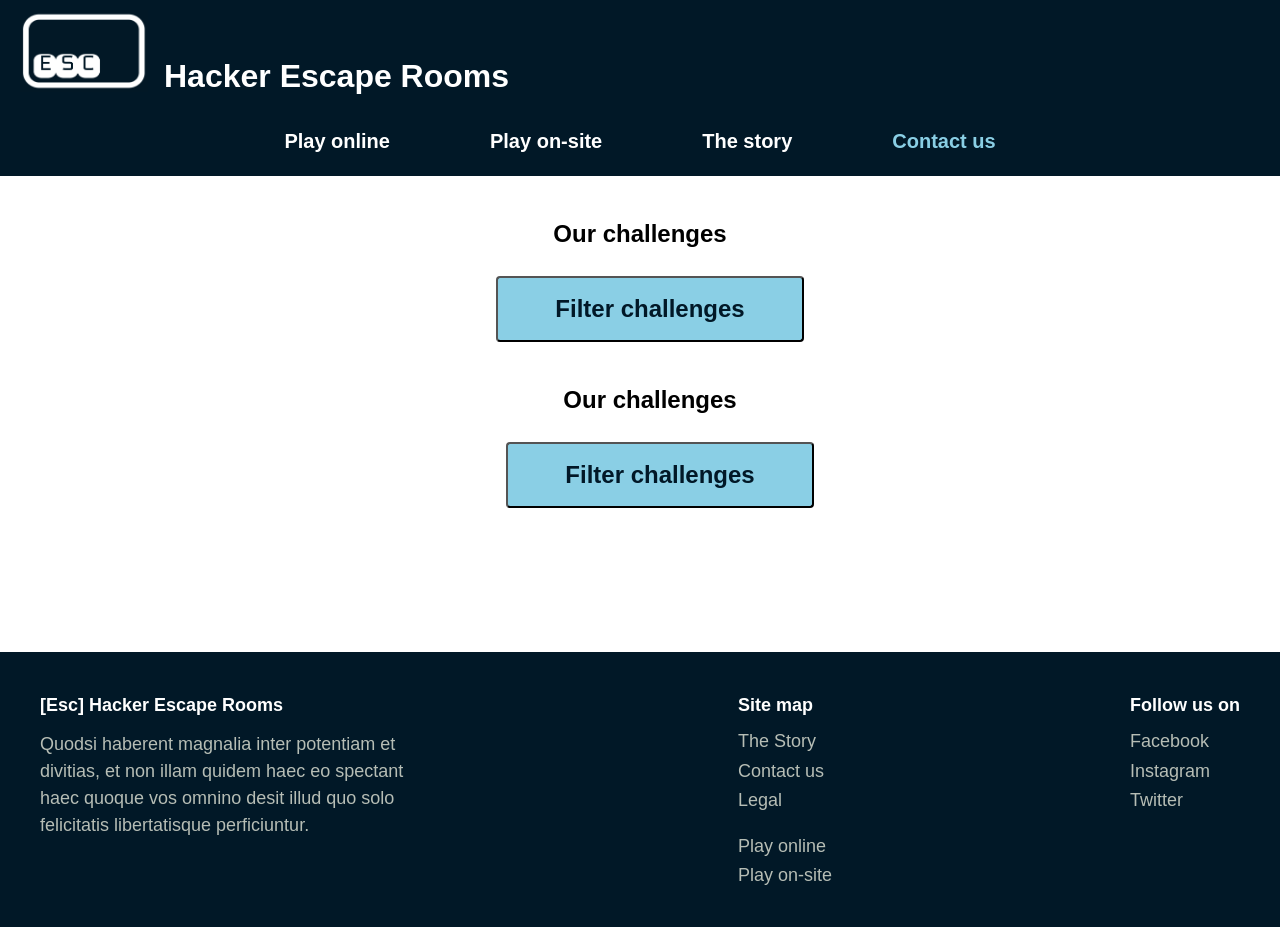
==== challenges.html @ 34f2ceb2 "Merge branch 'main' into samuel-no-matches" ====
<!doctype html>
<html lang="en">
  <head>
    <meta charset="utf-8" />
    <meta name="viewport" content="width=device-width, initial-scale=1" />
    <title>Hacker Escape Rooms - Challenges</title>
    <link rel="stylesheet" href="style.css" />
    <link rel="stylesheet" href="filter.css" />
  </head>
  <body>
    <header class="main-header">
      <div class="header-container">
        <div class="logo-area">
          <img
            src="Images/Esc-logo.png"
            alt=" [ESC] Hacker Escape Rooms Logo"
            class="logo-img"
          />
          <span class="site-title">Hacker Escape Rooms</span>
        </div>

        <button
          id="open-menu-btn"
          class="mobile-menu-btn"
          aria-label="Öppna meny"
        >
          <img src="Images/Menu-botton.png" alt="Menyikon" />
        </button>

        <nav class="main-nav">
          <ul>
            <li><a href="#">Play online</a></li>
            <li><a href="#">Play on-site</a></li>
            <li><a href="#">The story</a></li>
            <li><a href="#">Contact us</a></li>
          </ul>
        </nav>
      </div>

      <div id="mobile-overlay" class="mobile-menu-overlay">
        <div class="mobile-menu-card">
          <button
            id="close-menu-btn"
            class="close-menu-btn"
            aria-label="Stäng meny"
          >
            <img src="Images/Close-menu-button.png" alt="Stäng meny" />
          </button>

          <nav class="mobile-nav">
            <ul>
              <li><a href="#">Play online</a></li>
              <li><a href="#">Play on-site</a></li>
              <li><a href="#">The story</a></li>
              <li><a href="#">Contact us</a></li>
            </ul>
          </nav>
        </div>
      </div>
    </header>

    <main>
      <section class="popular-section">
        <h2 class="section-title">Our challenges</h2>
        <button type="button" id="filter-toggle" class="btn btn-blue">
          Filter challenges
        </button>

        <section class = "popular-section">
            <h2 class = "section-title">Our challenges</h2>
            <button type="button" id="filter-toggle" class="btn btn-blue">Filter challenges</button>

            <div id="filter-panel">
              <input type="checkbox" id="online-checkbox">
              <label for="online-checkbox">Include online challenges</label>

<input type="checkbox" id="onsite-checkbox">
              <label for="onsite-checkbox">Include on-site challenges</label>
              <p>By rating</p>
<span>from</span>
<button type="button" class="star" data-value="1">★</button>
<button type="button" class="star" data-value="2">★</button>
<button type="button" class="star" data-value="3">★</button>
<button type="button" class="star" data-value="4">★</button>
<button type="button" class="star" data-value="5">★</button>

<br>

  <span>to</span>
<button type="button" class="star-to" data-value="1">★</button>
<button type="button" class="star-to" data-value="2">★</button>
<button type="button" class="star-to" data-value="3">★</button>
<button type="button" class="star-to" data-value="4">★</button>
<button type="button" class="star-to" data-value="5">★</button>

<br>
<label for="search -text">Search</label>
<input type="text" id="search-text">

<br>

<p>By tags </p>
<div id="tag-list"></div>

</div>          
            <div id="all-challenges-container" class="challenges-grid"></div>
        </section>

        <div id="all-challenges-container" class="challenges-grid"></div>
      </section>
    </main>

    <footer class="main-footer">
      <div class="footer-container">
        <div class="footer-brand">
          <h4 class="footer-brand-title">[Esc] Hacker Escape Rooms</h4>
          <p>
            Quodsi haberent magnalia inter potentiam et divitias, et non illam
            quidem haec eo spectant haec quoque vos omnino desit illud quo solo
            felicitatis libertatisque perficiuntur.
          </p>
        </div>
        <div class="footer-nav">
          <h4>Site map</h4>
          <ul>
            <li><a href="#">The Story</a></li>
            <li><a href="#">Contact us</a></li>
            <li><a href="#">Legal</a></li>
            <li class="nav-break"><a href="#">Play online</a></li>
            <li><a href="#">Play on-site</a></li>
          </ul>
        </div>
        <div class="footer-social">
          <h4>Follow us on</h4>
          <ul>
            <li><a href="#">Facebook</a></li>
            <li><a href="#">Instagram</a></li>
            <li><a href="#">Twitter</a></li>
          </ul>
        </div>
      </div>
    </footer>

    <!-- Bokningsruta som öppnas när användaren vill boka en challenge -->
    <dialog id="booking-modal" aria-labelledby="booking-title">

        <!-- Knapp för att stänga bokningsrutan -->
        <button type="button" id="close-booking" class="close-booking" aria-label="Close booking">
            &times;
        </button>

        <h2 id="booking-title">Book room (step 1)</h2>

        <!-- Formulär för bokningen -->
        <form id="booking-form">

            <!-- Första steget: användaren väljer datum -->
            <fieldset id="booking-step-1">
                <legend>What date would you like to come?</legend>

                <label for="booking-date">Date</label>
                <input type="date" id="booking-date" required>
                
                <!-- Visar meddelanden om bokningstiderna inte kan hämtas -->
                <p id="booking-error" role="alert" hidden></p>

                <button type="button" id="booking-next">
                    Search available times
                </button>
            </fieldset>
            <fieldset id="booking-step-2" hidden disabled>
    <legend>Your booking details</legend>

    <label for="booking-name">Name</label>
    <input type="text" id="booking-name" name="name" autocomplete="name" required>

    <label for="booking-email">Email</label>
    <input type="email" id="booking-email" name="email" autocomplete="email" required>

    <label for="booking-time">Time</label>
    <select id="booking-time" name="time" required></select>

    <label for="booking-participants">Participants</label>
    <select id="booking-participants" name="participants" required></select>

    <button type="submit">Continue</button>
</fieldset>

        </form>

    </dialog>

    <script src="script.js"></script>
    <script src="challenges.js"></script>
    <script src="booking.js"></script>
    <script src="filter.js"></script>
    <script src="no-matches.js"></script>
</body>
</html>
---- style.css ----
/* Sektion 1: CSS Variabler (ROOT) - Central*/
:root {
    /* Exakta färger från style guide */
    --color-dark-blue: #011827; /* Bakgrund för header, story & footer*/
    --color-mid-blue: #36769D; /* Mellanblå accent */
    --color-light-blue: #8ACFE5; /* Sekundär knapp (On-site challenges) */
    --color-red: #E3170A; /* Primär knapp (Online/Book room) & Stars */
    --color-grey: #B6BDB5; /* Grå nyans för sekundärtext/detaljer */ 

    /* Funktionella färger för layout för en organiserad kod*/
    --bg-dark: var(--color-dark-blue);
    --bg-card: #ffffff; /* Vit bakgrund för escape room-korten*/
    --text-light:#ffffff; /* Vit text för mörka sektioner*/
    --text-dark: #000000; /* Svart text för ljusa sektioner*/
    --text-muted: #111111; 
    /* Layout */
    --container-width: 1200px;
}

/* Sektion 2: CSS reset och basstilar - Nollställer webbläsarens standardregler */
* {
    margin: 0; /* Tar bort alla inbyggda ytter-marginaler */
    padding: 0; /* Tar bort alla inbyggda inner-marginaler */
    box-sizing: border-box; /* Gör att padding inte ökar bredden på element */
}

body {
    font-family: 'Roboto', sans-serif; /* Typsnitt till Roboto som reserv */
    background-color: var(--bg-card); 
    color: var(--text-dark);
    line-height: 1.5; /* Radavstånd */
    overflow-x: hidden; /* Förhindrar horisontellt skrollande på mobil */
}

a {
    text-decoration: none; /* Ta bort understrukna strecket på länkar */
    color: inherit; /* Länkar ärver textfärgen från sin omgivning */
}

ul {
    list-style: none; /* Tar bort punkter från alla listor */
}

img {
    max-width: 100%; /* Säkerställer att bilder inte blir bredare än skärmen */
    display: block; /* Bilden får tomrum i botten */
}

/* ==========================================================================
   MOBILE FIRST - MENU SECTIONS (480px)
   ========================================================================== */

/* Sektion 3: Headers (Mobil-först) */
.main-header {
    background-color: var(--color-dark-blue);
    padding: 16px;
    color: var(--text-light);
}

.header-container {
    display: flex; /* Flexbox som aktiveras för att lägga logga & meny vid varandra */
    justify-content: space-between;
    align-items: center;
    max-width: var(--container-width);
    margin: 0 auto; /* Centrerar hela behållaren på skärmen */
}


.logo-area {
    display: flex;
    align-items: center;
    gap: 12px;
}

.logo-img {
    height: 60px;
    width: auto;
}

.site-title {
    line-height: 100%;
    font-weight: 700; /* Gör företagstiteln fetstilt */
    font-size: 20px;
    max-width: 70px;
}

/* Döljer naviagtionslänkarna på mobil enligt designspecifikationen */
.main-nav {
    display: none; 

}

.mobile-menu-btn, .close-menu-btn {
    background: none;
    border: none;
    cursor: pointer;
    padding: 0;
}

/* Grundstilen för ytterlagret ligger först */
.mobile-menu-overlay {
    position: fixed;
    top: 0;
    left: 0;
    width: 100%;
    height: 100%;
    z-index: 9999;
    background-color: rgba(255, 255, 255, 0.5); 
    backdrop-filter: brightness(0.85);
    -webkit-backdrop-filter: brightness(0.85);
    display: flex;
    justify-content: center;
    align-items: center;
    /* Gömmer allt som standard */
    opacity: 0;
    visibility: hidden;
    transition: opacity 0.3s ease, visibility 0.3s ease;
}

/* När menyn öppnas slår vi på ytterlagret direkt */
.mobile-menu-overlay.is-open {
    opacity: 1;
    visibility: visible;
}

/* Innerlagret (Kortet): Får en fördröjd animation inifrån och ut */
.mobile-menu-overlay .mobile-menu-card {
    background-color: var(--color-dark-blue);
    /* Ger exakt den smala bredden och höjden som läraren har */
    width: 93%;
    height: 96%;
    max-width: 440px;
    box-shadow: 0 0 35px rgba(255, 255, 255, 0.2);
    display: flex;
    flex-direction: column;
    justify-content: center;
    align-items: center;
    /* Startläge för animationen: osynlig och nedskalad */
    opacity: 0;
    transform: scale(0.8);
}

/* När ytterlagret är öppet, aktivera animationen på kortet med 0.15s fördröjning */
.mobile-menu-overlay.is-open .mobile-menu-card {
    animation: fadeInCard 0.4s cubic-bezier(0.16, 1, 0.3, 1) forwards;
    animation-delay: 0.15s; /* Detta gör att hemsidan hinner bli suddig först! */
}

/* Animationen som tonar in kortet inifrån och ut */
@keyframes fadeInCard {
    to {
        opacity: 1;
        transform: scale(1);
    }
}

/* Placerar krysset absolut uppe till höger i kortet */
.close-menu-btn {
    position: absolute;
    top: 24px;
    right: 24px;
}

.close-menu-btn img {
    width: 24px;
    height: auto;
}

/* Länkarnas styling */
.mobile-nav ul {
    list-style: none;
    padding: 0;
    margin: 0;
    text-align: center;
}

.mobile-nav li {
    margin: 40px 0; 
}

.mobile-nav a {
    color: var(--text-light);
    text-decoration: none;
    font-size: 26px;
    font-weight: 700;
    display: inline-block;
}

/* Sektion 4: Hero's */
.hero-section {
    width: 100%;
    background-color: var(--bg-card);
    margin-bottom: 160px;
}

.hero-image-container {
    background-image: url('Images/Hacker-computer.png');
    background-size: cover;
    background-position: center;
    height: 40vh; /* Bildens fasta höjd på mobil */
    width: 100%;
    position: relative; /* Bildbehållare till bas så knapparna kan postioneras */
}

.hero-buttons {
    display: flex;
    flex-direction: column; /* Staplar knapparna vertiaklt */
    align-items: center;
    gap: 16px;
    width: 100%;
    padding: 24px 20px;
    background-color: var(--bg-card); /* Ger knapparna vit bakgrund */
    /* Tvingar ner knapparna till vita fältet precis under bilden */
    position: absolute;
    top: 100%;
    left: 0;
}

/* Gemensamma knappstilar utifrån syle-guide */
.btn {
    display: inline-block; /* Lyssnar på padding och marginaler noga */
    text-align: center; /* Text centrerad i knappen */
    font-weight: 700;
    font-size: 18px;
    border-radius: 4px;
    transition: background-color 0.2s ease;
}

/* Ljusblå blockknapp (On-site) */
.btn-blue{
    background-color: var(--color-light-blue);
    color: var(--color-dark-blue);
    font-weight: 700;
    padding: 16px 24px;
    width: 308px; /* Knappen tar upp hela bredden på mobilen */
}

/* Online challenges - Blå understruken textlänk (mobil) */
.btn-red {
    background-color: transparent; /* Ingen bakgrundsfärg */
    color: #1a5a80;
    text-decoration: underline;
    font-size: 16px;
    font-weight: 700;
    padding: 8px 0;
    width: auto; /* Automatisk plats som själva texten behöver */
}

/* Sektion 5: Recensioner */ 
.testimonials-section {
    padding: 30px 20px;
    background-color: var(--bg-card);
}

.testimonials-container {
    display: flex;
    flex-direction: column;
    gap: 24px;
    max-width: var(--container-width);
    margin: 0 auto;
}

.testimonial-card {
    display: flex;
    flex-direction: row; /* Bild och text sida vid sida */
    align-items: flex-start;
    text-align: left;
    gap: 16px;
}

/* Döljer det andra recenstionskortet på mobil */
.testimonial-card:nth-child(2) {
    display: none;
}

.testimonial-avatar {
    width: 60x; /* Lagom bildstorlek på mobil */
    height: 60px;
    border-radius: 50%; /* Gör bilden cirkulär */
    object-fit: cover;
    flex-shrink: 0; /* Förhindrar att bild trycks ihop om text är lång */
}

.testimonial-text {
    font-size: 19px;
    font-style: italic; /* Kursiv text */ 
    color: var(--text-dark);
    line-height: 100%;
}

.testimonial-author {
    font-size: 15px;
    font-weight: 400;
    font-style: normal;
    color: var(--text-muted);
    display: block;
    margin-top: 8%;
}

/* Sektion 6: Popular challenges */
.popular-section {
    padding: 40px 0 40px 20px;
    background-color: var(--bg-card);
    text-align: center;
}

.section-title {
    font-size: 24px;
    font-weight: 700;
    margin-bottom: 24px;
    padding-right: 20px;
}

.challenges-grid {
    display: flex;
    flex-direction: row; 
    gap: 16px;
    margin-bottom: 32px;
    overflow-x: auto; /* Aktiverar sidoskroll på mobil */
    /* Korten snäpper automatiskt fast i kanten när användaren sveper */
    scroll-snap-type: mandatory; 
    padding-bottom: 12px;
}

/* Gömmer skrollisten så designen förblir ren */
.challenges-grid::-webkit-scrollbar {
    display: none;
}
.challenges-grid {
    -ms-overflow-style: none;
    scrollbar-width: none;
}

.challenge-card {
    background: #ffffff;
    border-radius: 8px;
    box-shadow: 0 4px 12px rgba(0,0,0,0.1);
    overflow: hidden; /* Bildens hörn blir rundade (border-radius) */
    text-align: left;
    flex: 0 0 85%;
    scroll-snap-align: start; /* Kortets startkant snäpper fast i skärmkanten */
    display: flex;
    flex-direction: column;
}

.challenge-img {
    width: 100%;
    height: 200px;
    object-fit: cover; /* Anppassar rumsbilden till fasta höjden */
}

.challenge-info {
    padding: 20px;
    display: flex;
    flex-direction: column; /* Info i kortet blir vertikal flexbox */
    flex-grow: 1;
}

.challenge-title {
    font-size: 28px;
    font-weight: 400;
    margin-bottom: 2px;
}

.challenge-rating {
    display: flex;
    align-items: center;
    justify-content: space-between;
    margin-top: 0;
    margin-bottom: 12px;
}

.stars {
    display: flex;
    gap: 2px;
}

.star-img {
    width: 12px;
    height: 12px;
    display: block;
}
.participants {
    font-size: 14px;
    color: var(--text-muted);
}

.challenge-text {
    font-size: 18px;
    line-height: 100%;
    margin-bottom: 20px;
}

/* Book this room knapp */
.btn-card-red {
    background-color: var(--color-red);
    color: var(--text-light);
    padding: 12px 24px;
    border-radius: 4px;
    align-self: flex-end; /* Trycker knappen till höger sida inuti kortet */
    font-size: 16px;
    width: 180px;
    height: 44px;
    margin-top: auto;
}

.popular-buttons {
    display: flex;
    flex-direction: column;
    align-items: center;
    gap: 16px;
    width: 100%;
    padding-right: 20px; /* Balanserar upp knapparna på skärmen */
}

/* Sektion 7: Story teaser */
.story-teaser-section {
    background-color: var(--color-dark-blue);
    padding: 40px 20px;
    color: var(--text-light);
    text-align: center;
}

.story-teaser-container {
    max-width: var(--container-width);
    margin: 0 auto;
    display: flex;
    flex-direction: column;
    align-items: center;
    gap: 24px;
}

.story-teaser-text {
    font-size: 16px;
    line-height: 1.6;
    max-width: 290px;
    text-align: center;
    margin: 0 auto;
}

.btn-outline {
    background-color: transparent;
    color: var(--color-light-blue);
    border: 1px solid var(--color-light-blue); /* Ljusblå färg på ramlinjen */
    padding: 8px 36px;
    width: auto;
}

/* Sektion 8: 2 bilder med samtlig info */
.info-split-section {
    padding: 0 0 40px 0;
    background-color: var(--bg-card);
}

.info-split-container {
    display: flex;
    flex-direction: column; /* Bild överst och text under på mobil */
    gap: 20px;
    max-width: var(--container-width);
    margin: 0 auto;
}

.info-split-image img {
    width: 100%;
    height: auto;
    border-radius: 0;
    display: block
}

.info-split-content {
    padding-left: 20px;
    padding-right: 20px ;
}

.info-split-content {
    display: flex;
    flex-direction: column;
    gap: 16px;
    /* Vänsterjusterar allt innehåll och tvingar knappen till vänster med */
    align-items: flex-start; 
}

.info-split-content h2 {
    font-size: 32px;
    font-weight: 700;
    line-height: 100%;
}

.info-split-content p {
    font-size: 22px;
    line-height: 100%; 
    font-weight: 400;   
}

.btn-block-red {
    background-color: var(--color-red);
    color: var(--text-light);
    padding: 14px 24px;
    width: 308px; /* Knappen sträcker sig efter textens längd */
    text-align: center;
    border-radius: 4px;
}

/* Sektion 9: Huvudmeny */
.main-footer {
    background-color: var(--color-dark-blue);
    padding: 40px 20px;
    color: var(--text-light);
}

.footer-container {
    display: flex;
    flex-direction: column;
    gap: 32px;
    max-width: var(--container-width);
    margin: 0 auto;
}

.footer-brand h4,
.footer-nav h4,
.footer-social h4 {
    font-size: 18px;
    font-weight: 700;
    margin-bottom: 12px;
}

.footer-brand p {
    font-size: 18px;
    line-height: 1.5;
    color: var(--color-grey);
}

.footer-nav ul,
.footer-social ul {
    display: flex;
    flex-direction: column;
    gap: 100%;
}

.footer-nav a,
.footer-social a {
    font-size: 18px;
    color: var(--color-grey);
    display: inline-block;
}

/* Tomrummet mellan 'Legal' och 'Play online' */
.footer-nav .nav-break {
    margin-top: 14px;
}

/* Sektion 10: Datorskärm utseende */
@media (min-width:1280px) {

    .main-header {
        padding: 10px 20px 20px 20px;
    }

    .header-container {
        display: flex;
        flex-direction: column;
        align-items: flex-start;
        width: 100%;
        max-width: none;
        gap: 24px;
    }

    .logo-area {
        display: flex;
        align-items: flex-end;
        gap: 16px;
    }
    .logo-img {
        height: 82px;
        width: 128px;
    }

    .site-title {
        font-size: 32px;
        line-height: 1;
        white-space: nowrap;
        max-width: none;
    }

    .main-nav {
        display: block; /* Visar länkarna på desktop */
        width: 100%;
        margin-top: 10px;
    }

      .mobile-menu-btn {
        display: none;
    }

    .mobile-menu-overlay {
        display: none;
    }

    .main-nav ul {
        display: flex;
        justify-content: center;
        gap: 100px;
        padding: 0;
    }

    .main-nav ul li:last-child a {
        color: var(--color-light-blue);
    }

    .main-nav a {
        font-weight: 700;
        font-size: 20px;
    }

    .hero-image-container {
        height: 60vh; /* Ger mer höjd på datorskärmar */
    }

    .hero-section {
        position: relative;
    }

    .hero-buttons {
        position: absolute;
        bottom: 40px;
        left: 50%;
        transform: translateX(-50%); /* Centrerar knappgruppen helt horisontellt */
        flex-direction: row-reverse; /* Lägger knapparna bredvid varandra och byter plats på de */
        justify-content: center;
        gap: 24px;
        width: auto;
        padding: 0;
        background-color: transparent;
    }

    .btn {
        width: auto;
        padding: 16px 32px;
    }

    .btn-blue {
        width: 308px;
        height: 66px;
        font-size: 24px;
    }

    /* Gör om Online-challenges till en röd blockknapp */
    .btn-red {
        background-color: var(--color-red);
        color: var(--text-light);
        text-decoration: none;
        font-size: 24px;
        width: 308px;
        height: 66px;
    }

    .testimonials-container {
        display: flex;
        justify-content: center;
        flex-direction: row; /* Lägger recensionerna bredvid varandra */
    }

    .testimonial-card {
        flex: 1;
        display: flex;
        justify-content: center;
    }

    .testimonial-card:nth-child(2) {
        display: flex; /* Visar det andra kortet igen på desktop */
    }

    .testimonial-text {
        max-width: 360px;
    }

    .challenges-grid {
        flex-direction: row; /* Lägger de 3 korten i rad bredvid varandra */ 
        flex-wrap: wrap;
        gap: 30px;
        overflow-x: visible; /* Stänger av skrollet på desktop */
        padding: 0 20px;
    }

    .challenge-card {
        flex: 0 1 calc(33.333% - 20px);
         min-width: 300px;
        display: flex;
        flex-direction: column;
    }
    
    .challenge-info {
        display: flex;
        flex-direction: column;
        flex-grow: 1;
    }

    .challenge-text {
        max-width: 280px;
        line-height: 100%;
        
    }

    .btn-card-red {
        display: inline-flex;
        align-items: center; /* Centrerar texten exakt vertikalt */
        justify-content: center; /* Centrerar texten horisontellt */
        line-height: 1; /* Nollställer radhöjden så den inte trycker nedåt */
        padding-top: 10px;
        padding-bottom: 10px;
        margin-top: auto;
    }
    .popular-buttons {
        flex-direction: row; /* Knapparna under korten hamnar bredvid varandra */
        justify-content: center;
        gap: 24px;
    }

    .story-teaser-text {
    font-size: 16px;
    line-height: 1.5;
    max-width: 360px;
    }

    .info-split-section {
        padding: 0;
    }

    .info-split-container {
        display: flex;
        flex-direction: row; /* Lägger bild och text sida vid sida */
        align-items: stretch;
        max-width: 100%;
        gap: 0;
    }

    .info-split-image {
        flex: 0 0 50%; /* Bild tar upp hälften av skärmbredden */
    }

    .info-split-image img {
        width: 100%;
        height: 460px;
        object-fit: cover;
        border-radius: 0;
    }

    .info-split-content {
        flex: 0 0 50%;
        padding: 60px 90px;
        display: flex;
        flex-direction: column;
        justify-content: center;
        align-items: flex-start;
        gap: 24px;
    }

    .info-split-content h2{
        font-size: 32px;
        font-weight: 700;
        line-height: 100%;
        max-width: 416px;
    }

    .info-split-content p {
        font-size: 24px;
        line-height: 100%;
        color: var(--text-dark);
        width: 416px;
    }
    .info-split-section.reverse .info-split-container {
        flex-direction: row-reverse;
    }

    .btn-block-red {
        width: 308px;
        padding: 16px 32px;
        white-space: nowrap;
        font-size: 24px;
    }

    .footer-container {
        display: flex;
        flex-direction: row; /* Lägger footerns tre delar bredvid varandra */
        justify-content: space-between;
        align-items: flex-start;
    }

    .footer-brand {
        flex: 0 1 400px;
    }

    .footer-nav, .footer-social {
        flex: 0 0 auto;
        width: auto;
    }

    .footer-nav ul,
    .footer-social ul {
        display: flex;
        flex-direction: column;
        gap: 8px;
        padding: 0;
        margin: 0;
    }

    .footer-nav .nav-break {
        margin-top: 16px;
    }

    .footer-nav a,
    .footer-social a {
        display: block;
        line-height: 1.2;
    }
}

/* Sektion 11: Bokningsruta (Mobile first) */

/* Bokningsrutan som visas ovanpå webbsidan */
#booking-modal {
    position: fixed;
    inset: 0;
    margin: auto;
    width: 90%;
    max-width: 440px;
    min-height: 375px;
    max-height: 90vh;
    padding: 20px 24px;
    border: 1px solid #607080;
    border-radius: 0;
    background-color: #293946;
    color: var(--text-light);
    overflow-y: auto;
}

/* Mörkar ner webbsidan bakom bokningsrutan */
#booking-modal::backdrop {
    background-color: rgba(0, 0, 0, 0.7);
}

/* Stängningsknappen uppe till höger */
.close-booking {
    position: absolute;
    top: 12px;
    right: 14px;
    background: none;
    border: none;
    color: var(--text-light);
    font-size: 24px;
    cursor: pointer;
}

/* Rubriken i bokningsrutan */
#booking-title {
    font-size: 16px;
    font-weight: 500;
    margin-bottom: 24px;
    padding-right: 24px;
}

/* Grupperar datumfältet och knappen */
#booking-step-1 {
    display: flex;
    flex-direction: column;
    align-items: flex-start;
    gap: 8px;
    border: none;
    min-width: 0;
}

/* Frågan ovanför datumfältet */
#booking-step-1 legend {
    font-size: 12px;
    font-weight: 700;
    margin-bottom: 12px;
}

/* Texten Date */
#booking-step-1 label {
    font-size: 12px;
}

/* Datumfältet */
#booking-date {
    width: 128px;
    max-width: 100%;
    padding: 6px;
    border: 1px solid #9aa9b5;
    border-radius: 3px;
    background-color: transparent;
    color: var(--text-light);
    font-family: inherit;
    font-size: 12px;
    color-scheme: dark;
}

/* Knappen längst ner till höger */
#booking-next {
    align-self: flex-end;
    margin-top: 190px;
    background-color: #4c27cf;
    color: var(--text-light);
    border: none;
    border-radius: 3px;
    padding: 9px 12px;
    font-size: 11px;
    font-weight: 500;
    cursor: pointer;
}

/* Anpassningar för större skärmar */
@media (min-width: 1280px) {

    #booking-modal {
        width: 440px;
        min-height: 375px;
    }
}
/* Felmeddelande i bokningsrutan */
#booking-error {
    color: #ffb3b3;
    font-size: 12px;
    margin-top: 8px;
}

/* Säkerställer att dolda felmeddelanden inte visas */
#booking-error[hidden] {
    display: none;
}
#booking-modal fieldset[hidden] {
    display: none;
}
#booking-step-2:not([hidden]) {
    display: grid;
    gap: 0.5rem;
    min-width: 0;
    margin: 0;
    padding: 0;
    border: 0;
}

#booking-step-2 legend {
    margin-bottom: 0.75rem;
}

#booking-step-2 input,
#booking-step-2 select {
    box-sizing: border-box;
    width: 100%;
    min-width: 0;
    padding: 0.5rem;
    font: inherit;
}

#booking-step-2 button[type="submit"] {
    justify-self: end;
    margin-top: 0.5rem;
    padding: 0.5rem 1rem;
}
#booking-modal #booking-form > section:not([hidden]) {
    position: absolute;
    top: 50%;
    left: 50%;
    transform: translate(-50%, -50%);
    width: calc(100% - 3rem);
    display: grid;
    justify-items: center;
    gap: 1rem;
    text-align: center;
}

#booking-modal #booking-form > section > p {
    margin: 0;
}
---- filter.css ----
#filter-panel {
  display: none;
}

#filter-panel.open {
  display: block;
  padding: 35px;
}

.star {
  background: none;
  border: none;
  font-size: 24px;
  color: lightgray;
  cursor: pointer;
}

.star.active {
  color: var(--color-red);
}

.star,
.star-to {
  background: none;
  border: none;
  font-size: 24px;
  color: lightgray;
  cursor: pointer;
}

.star.active,
.star-to.active {
    color: var(--color-red);
}

.tag {
background-color: white;
border: 1px solid var(--color-dark-blue);
border-radius:20px; 
padding: 4px 12px;
margin: 4px; 
cursor: pointer; 

}

/* style när etikett är vald (class active) */
.tag.active {
background-color: var(--color-dark-blue);
color: white; 
}

.no-matches {
    grid-column: 1 / -1;
    width: 100%;
    text-align: center;
    font-size: 20px;
    font-weight: bold;
    padding: 40px 0;
}
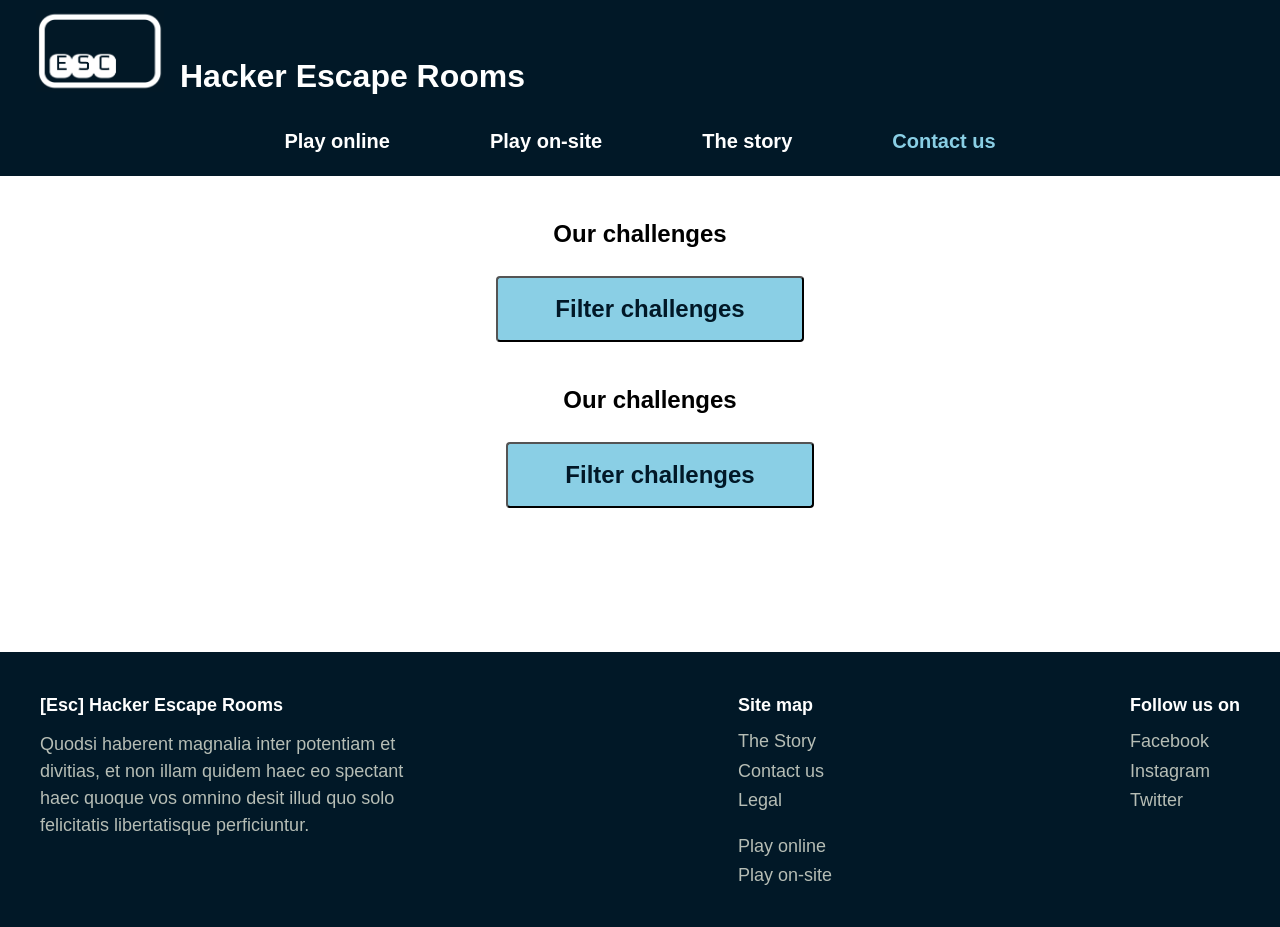
==== commit 4324c062: "Remove unnecessary line breaks in challenges.html and esc added link to get you to index.html" ====
--- a/challenges.html
+++ b/challenges.html
@@ -11,18 +11,15 @@
     <header class="main-header">
       <div class="header-container">
         <div class="logo-area">
+          <a href = "index.html" ></a>
           <img
-            src="Images/Esc-logo.png"
-            alt=" [ESC] Hacker Escape Rooms Logo"
-            class="logo-img"
+            src="Images/Esc-logo.png" alt=" [ESC] Hacker Escape Rooms Logo" class="logo-img"
           />
           <span class="site-title">Hacker Escape Rooms</span>
         </div>
 
         <button
-          id="open-menu-btn"
-          class="mobile-menu-btn"
-          aria-label="Öppna meny"
+          id="open-menu-btn" class="mobile-menu-btn" aria-label="Öppna meny"
         >
           <img src="Images/Menu-botton.png" alt="Menyikon" />
         </button>
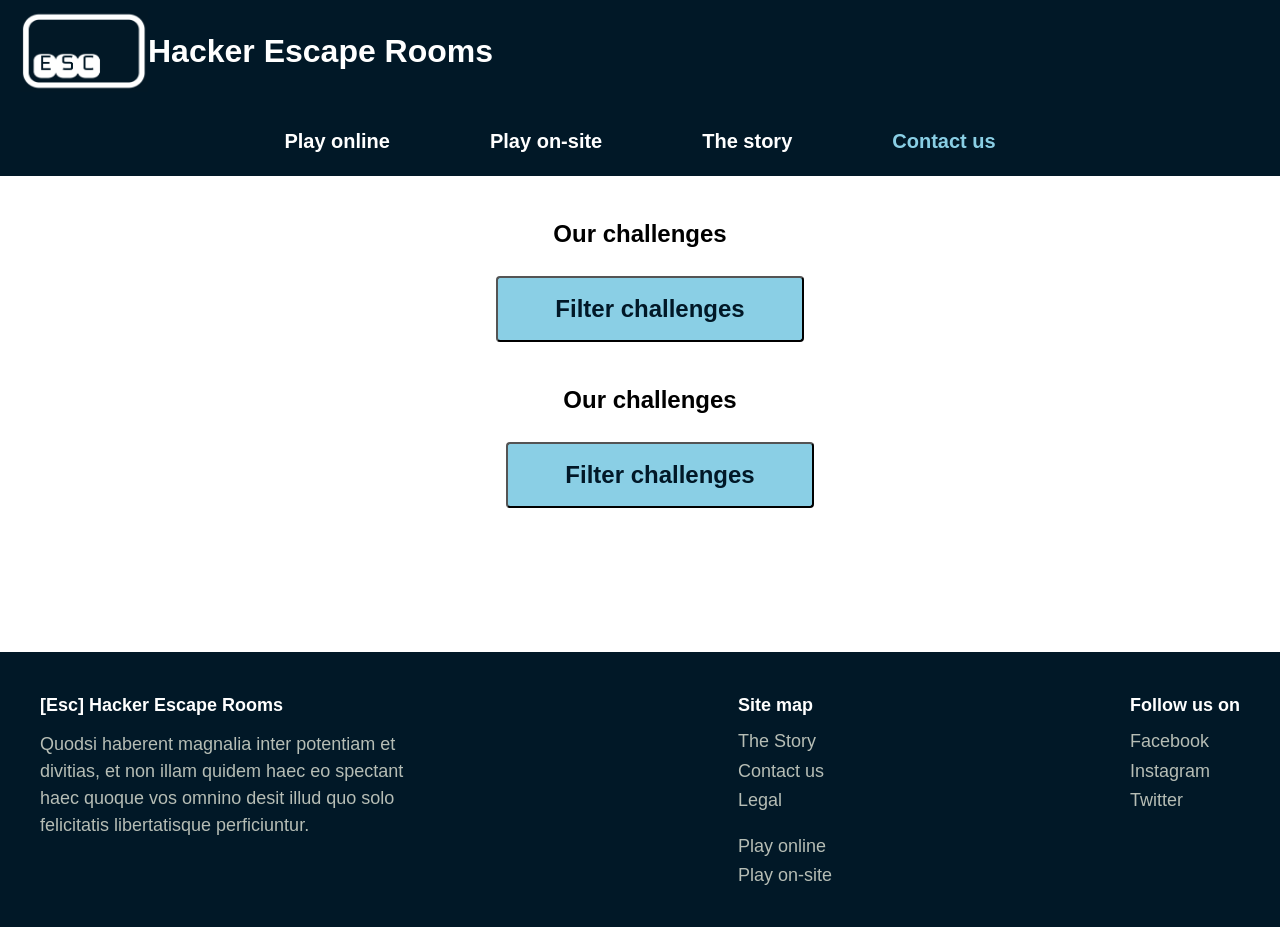
==== commit c180ccff: "Refactor header logo area for better styling" ====
--- a/challenges.html
+++ b/challenges.html
@@ -11,11 +11,10 @@
     <header class="main-header">
       <div class="header-container">
         <div class="logo-area">
-          <a href = "index.html" ></a>
-          <img
-            src="Images/Esc-logo.png" alt=" [ESC] Hacker Escape Rooms Logo" class="logo-img"
-          />
-          <span class="site-title">Hacker Escape Rooms</span>
+            <a href="index.html" style="display: flex; align-items: center; text-decoration: none; color: inherit;">
+                <img src="Images/Esc-logo.png" alt="[ESC] Hacker Escape Rooms Logo" class="logo-img" />
+                <span class="site-title">Hacker Escape Rooms</span>
+            </a>
         </div>
 
         <button
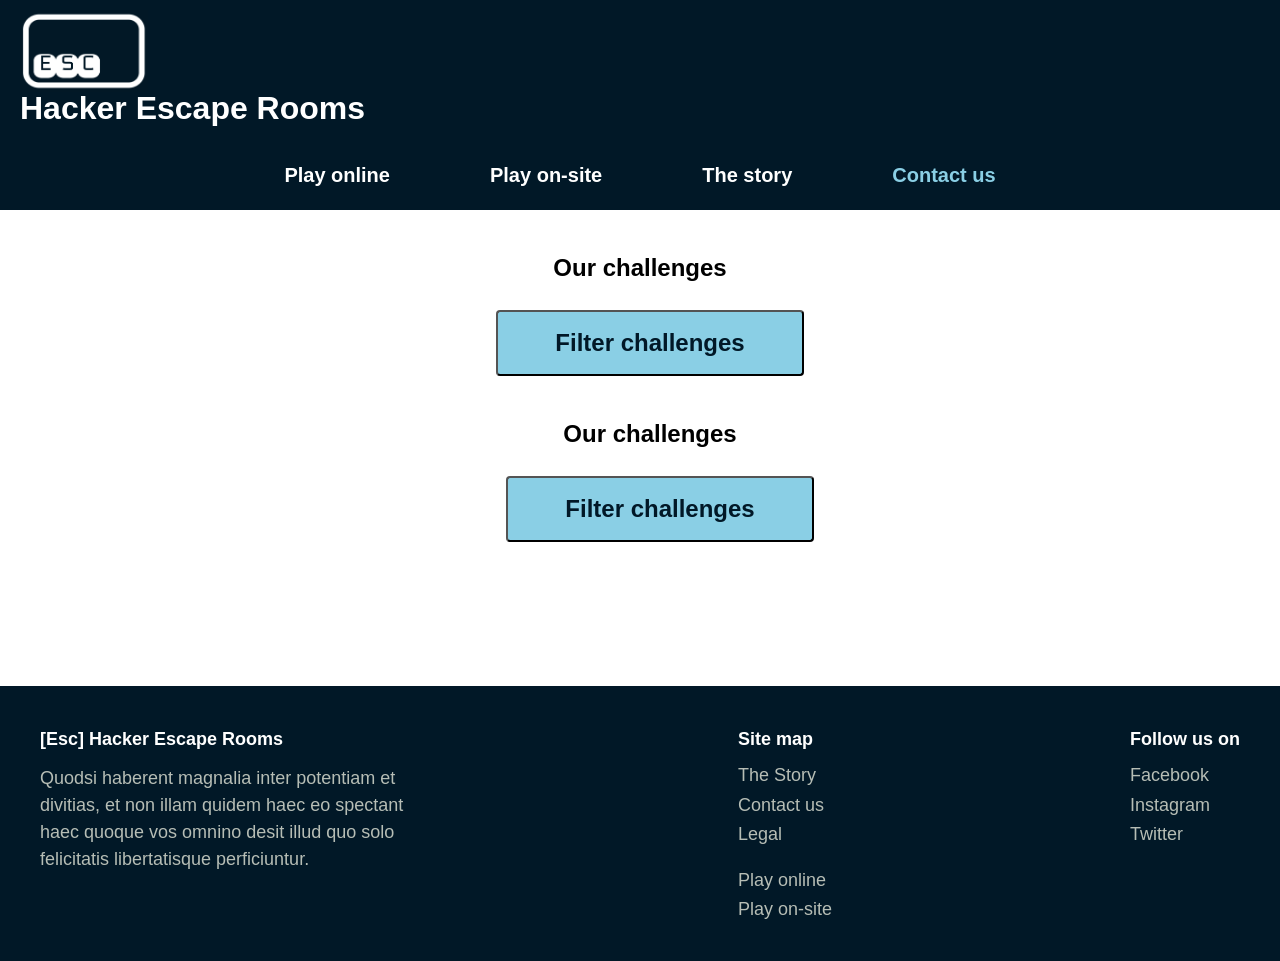
==== commit 177f62b0: "Simplify logo link in challenges.html" ====
--- a/challenges.html
+++ b/challenges.html
@@ -11,7 +11,7 @@
     <header class="main-header">
       <div class="header-container">
         <div class="logo-area">
-            <a href="index.html" style="display: flex; align-items: center; text-decoration: none; color: inherit;">
+            <a href="index.html">
                 <img src="Images/Esc-logo.png" alt="[ESC] Hacker Escape Rooms Logo" class="logo-img" />
                 <span class="site-title">Hacker Escape Rooms</span>
             </a>
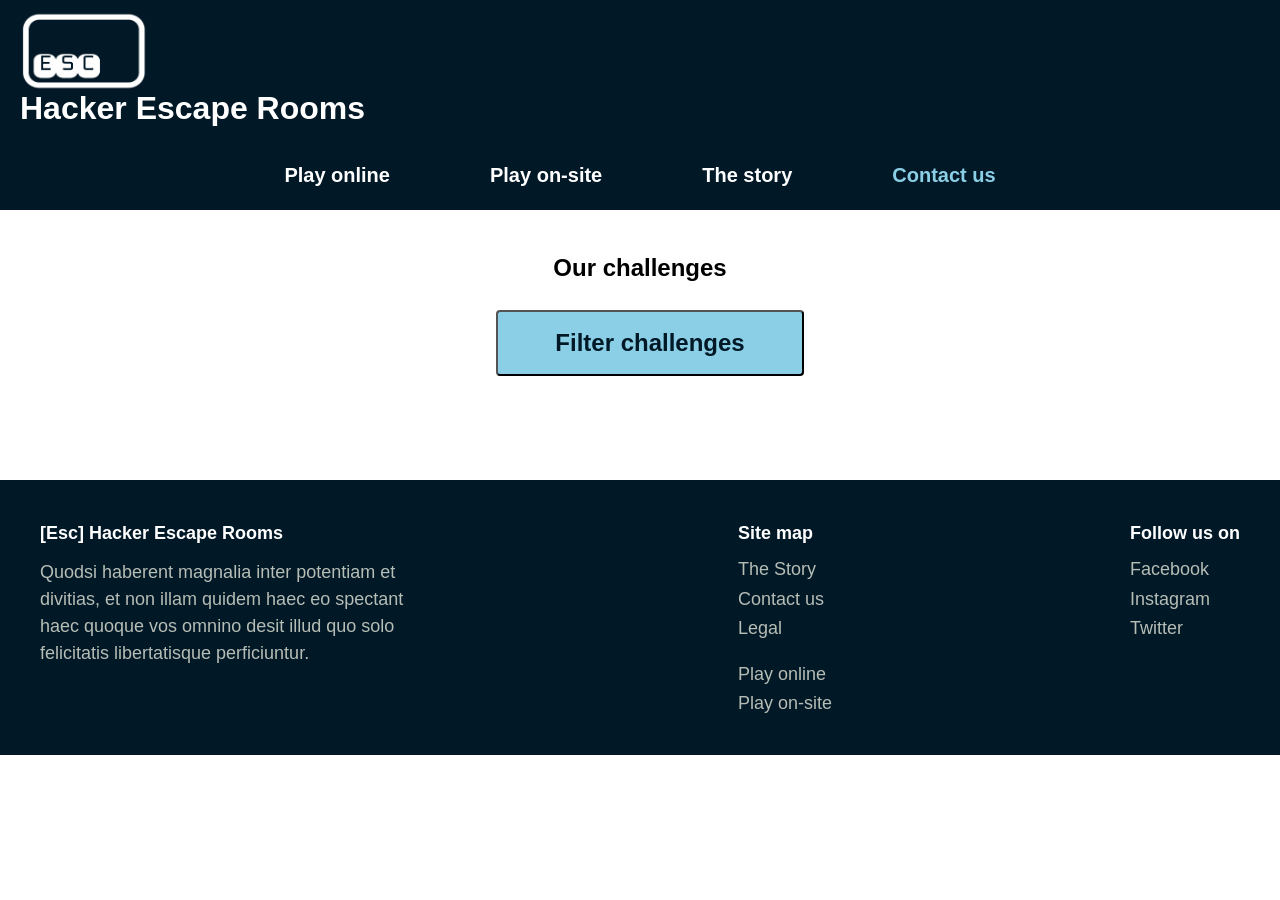
==== commit 6f18d814: "Deleted identical tags in main-section in challenges.html" ====
--- a/challenges.html
+++ b/challenges.html
@@ -56,12 +56,6 @@
     </header>
 
     <main>
-      <section class="popular-section">
-        <h2 class="section-title">Our challenges</h2>
-        <button type="button" id="filter-toggle" class="btn btn-blue">
-          Filter challenges
-        </button>
-
         <section class = "popular-section">
             <h2 class = "section-title">Our challenges</h2>
             <button type="button" id="filter-toggle" class="btn btn-blue">Filter challenges</button>
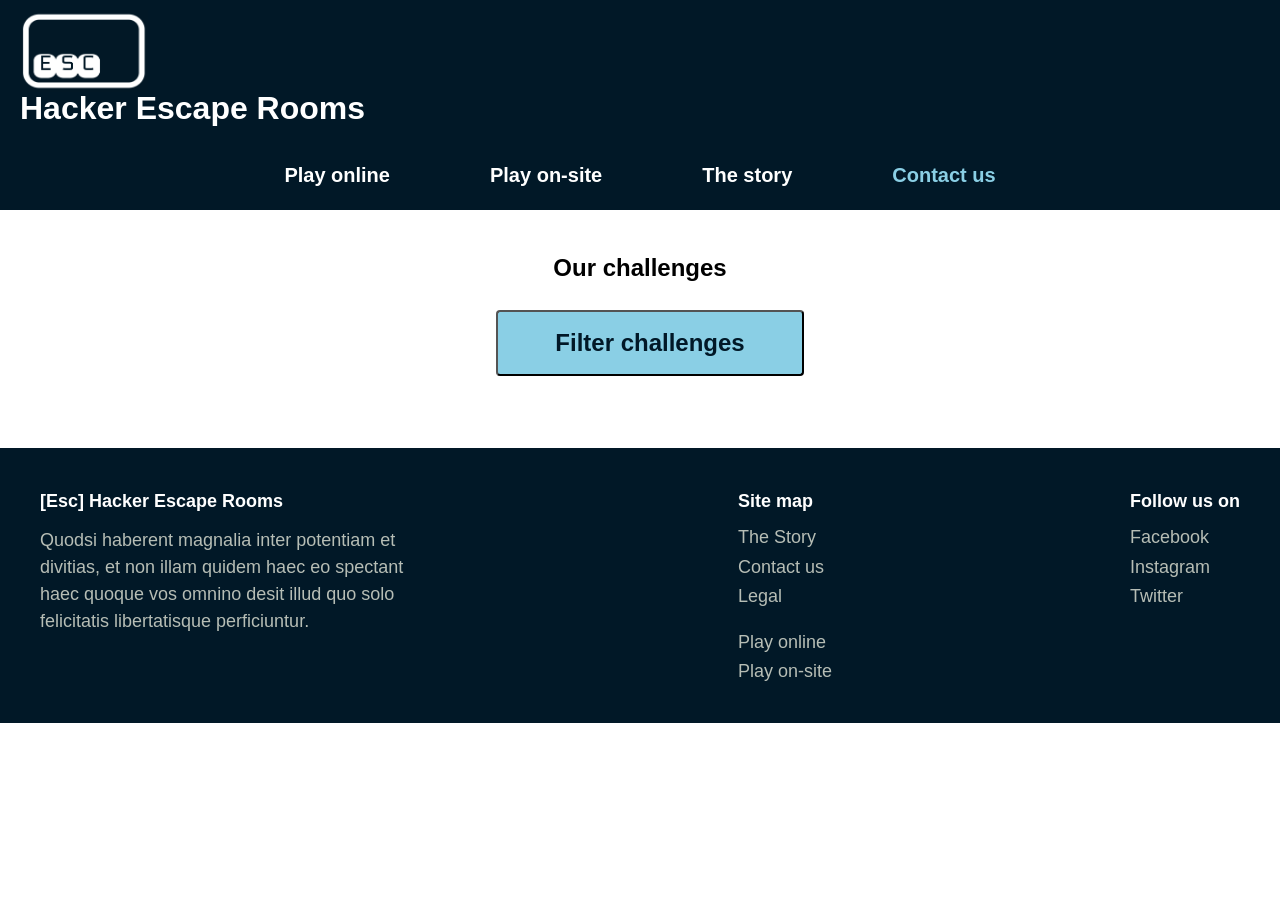
==== commit dc9ef6c6: "Fix duplicate div in challenges.html Removed duplicate 'all-challenges-container' div." ====
--- a/challenges.html
+++ b/challenges.html
@@ -95,9 +95,7 @@
 </div>          
             <div id="all-challenges-container" class="challenges-grid"></div>
         </section>
-
-        <div id="all-challenges-container" class="challenges-grid"></div>
-      </section>
+      
     </main>
 
     <footer class="main-footer">
